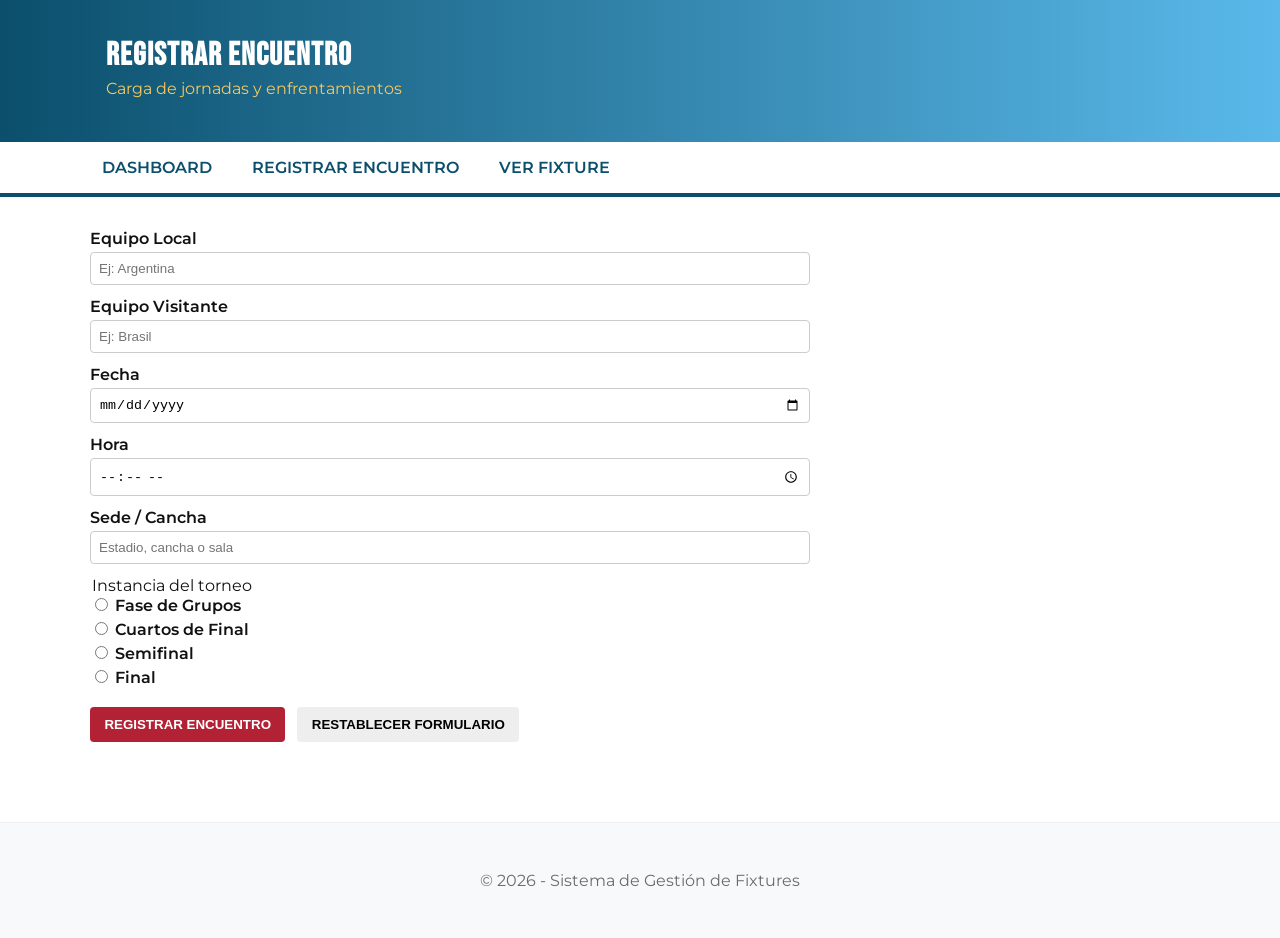
==== alta-fixture.html @ 44f71f2c "Add fixture pages, styles, JS, and banner (TP8)" ====
<!doctype html>
<html lang="es">
<head>
  <meta charset="utf-8">
  <meta name="viewport" content="width=device-width,initial-scale=1">
  <title>Registrar Encuentro - Gestión de Fixtures</title>
  <link rel="preconnect" href="https://fonts.gstatic.com" crossorigin>
  <link href="https://fonts.googleapis.com/css2?family=Bebas+Neue&family=Montserrat:wght@300;400;600&display=swap" rel="stylesheet">
  <link rel="stylesheet" href="/css/styles.css">
</head>
<body>
  <header class="site-header">
    <div class="container">
      <h1>Registrar Encuentro</h1>
      <p class="subtitle">Carga de jornadas y enfrentamientos</p>
    </div>
  </header>

  <nav class="site-nav">
    <div class="container nav-inner">
      <a href="/index.html" class="nav-link">Dashboard</a>
      <a href="/alta-fixture.html" class="nav-link">Registrar Encuentro</a>
      <a href="/ver-fixture.html" class="nav-link">Ver Fixture</a>
    </div>
  </nav>

  <main class="container main-content">
    <section class="form-section">
      <form id="fixture-form" class="fixture-form" novalidate>
        <div class="form-row">
          <label for="local">Equipo Local</label>
          <input id="local" name="local" list="teams" required placeholder="Ej: Argentina">
          <datalist id="teams">
            <option value="Argentina"></option>
            <option value="Estados Unidos"></option>
            <option value="México"></option>
            <option value="Canadá"></option>
            <option value="Brasil"></option>
          </datalist>
        </div>

        <div class="form-row">
          <label for="visitor">Equipo Visitante</label>
          <input id="visitor" name="visitor" list="teams" required placeholder="Ej: Brasil">
        </div>

        <div class="form-row">
          <label for="date">Fecha</label>
          <input id="date" name="date" type="date" required>
        </div>

        <div class="form-row">
          <label for="time">Hora</label>
          <input id="time" name="time" type="time" required>
        </div>

        <div class="form-row">
          <label for="venue">Sede / Cancha</label>
          <input id="venue" name="venue" type="text" required placeholder="Estadio, cancha o sala">
        </div>

        <fieldset class="form-row">
          <legend>Instancia del torneo</legend>
          <label><input type="radio" name="phase" value="Fase de Grupos" required> Fase de Grupos</label>
          <label><input type="radio" name="phase" value="Cuartos de Final"> Cuartos de Final</label>
          <label><input type="radio" name="phase" value="Semifinal"> Semifinal</label>
          <label><input type="radio" name="phase" value="Final"> Final</label>
        </fieldset>

        <div class="form-actions">
          <button type="submit" class="btn primary">REGISTRAR ENCUENTRO</button>
          <button type="reset" class="btn">RESTABLECER FORMULARIO</button>
        </div>
      </form>

      <div id="message" role="status" aria-live="polite"></div>
    </section>
  </main>

  <footer class="site-footer">
    <div class="container">
      <p>&copy; 2026 - Sistema de Gestión de Fixtures</p>
    </div>
  </footer>

  <script src="/js/fixtures.js" defer></script>
</body>
</html>
---- css/styles.css ----
/* styles.css - Paleta inspirada en Mundial 2026 (azules, rojos, blanco, dorado) */
:root{
  --blue:#0b4f6c;
  --light-blue:#5ab9ea;
  --red:#b22234;
  --gold:#f6c85f;
  --bg:#ffffff;
  --muted:#6b6b6b;
  --container-width:1100px;
}

*{box-sizing:border-box}
html,body{height:100%;margin:0;font-family:Montserrat,system-ui,-apple-system,"Segoe UI",Roboto,"Helvetica Neue",Arial; background:var(--bg);color:#111}
.container{max-width:var(--container-width);margin:0 auto;padding:1rem}
.site-header{background:linear-gradient(90deg,var(--blue),var(--light-blue));color:white;padding:1.25rem 0}
.site-header h1{font-family:'Bebas Neue',sans-serif;margin:0;font-size:2rem;letter-spacing:1px}
.subtitle{margin:0.25rem 0 0.5rem;color:var(--gold)}

.site-nav{background:#fff;border-bottom:4px solid var(--blue)}
.nav-inner{display:flex;gap:1rem;align-items:center;padding:0.5rem 0}
.nav-link{color:var(--blue);text-decoration:none;padding:0.5rem 0.75rem;border-radius:4px;text-transform:uppercase;font-weight:600}
.nav-link:hover{background:var(--light-blue);color:white}

.main-content{padding:2rem 0}
.intro p{color:var(--muted)}
.highlights{display:grid;grid-template-columns:1fr 1fr;gap:1rem;margin-top:1rem}
.card{background:#fff;border:1px solid #eee;padding:1rem;border-radius:6px}

.form-section{max-width:720px}
.form-row{display:flex;flex-direction:column;margin-bottom:0.75rem}
label{font-weight:600;margin-bottom:0.25rem}
input[type=text],input[type=date],input[type=time],input[list]{padding:0.5rem;border:1px solid #ccc;border-radius:4px}
fieldset{border:0;padding:0;margin:0 0 1rem 0}
fieldset label{display:inline-block;margin-right:1rem}

.form-actions{display:flex;gap:0.75rem;margin-top:1rem}
.btn{padding:0.6rem 0.9rem;border:0;background:#eee;border-radius:4px;cursor:pointer;text-transform:uppercase;font-weight:700}
.btn.primary{background:var(--red);color:white}
.btn:hover{opacity:0.95}

.site-footer{background:#f8f9fa;border-top:1px solid #eee;padding:1rem 0;margin-top:2rem;text-align:center;color:var(--muted)}

/* Fixture table */
.two-column{display:grid;grid-template-columns:2fr 1fr;gap:1.5rem}
.fixture-table{width:100%;border-collapse:collapse;background:#fff}
.fixture-table th,.fixture-table td{padding:0.6rem 0.75rem;border-bottom:1px solid #eee;text-align:left}
.fixture-table thead th{background:linear-gradient(90deg,var(--blue),var(--light-blue));color:white}
.actions-btn{background:transparent;border:0;color:var(--blue);cursor:pointer;text-transform:uppercase;font-weight:600}

/* Aside */
.sidebar{background:#fff;padding:1rem;border:1px solid #eee;border-radius:6px}

/* Small screens */
@media (max-width:800px){
  .two-column{grid-template-columns:1fr}
  .nav-inner{flex-direction:column;align-items:flex-start}
}

/* Accessibility helpers */
[role="status"]{margin-top:1rem;color:var(--blue)}
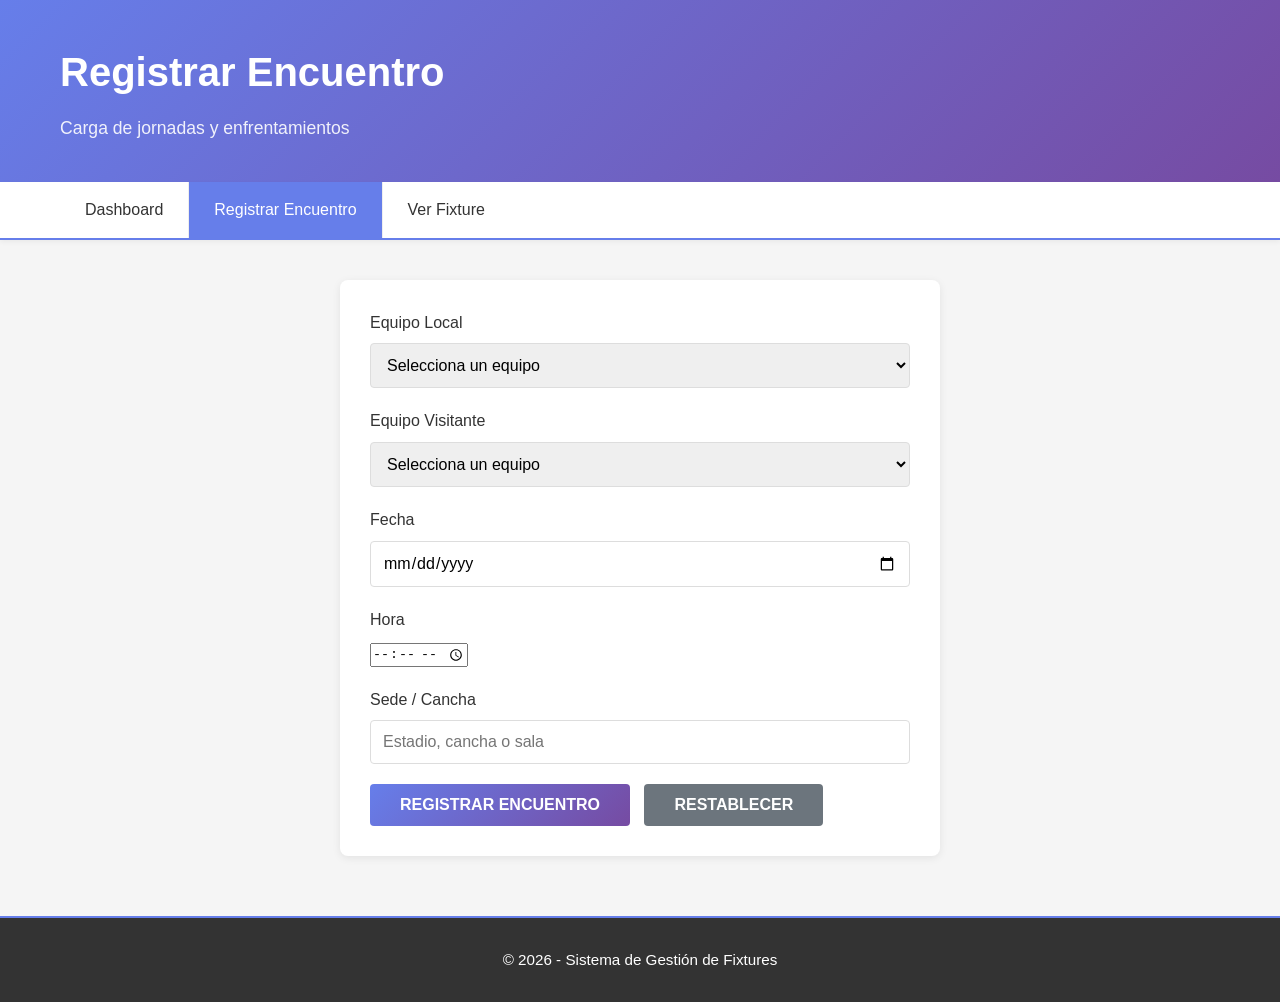
==== commit 3a1ed12e: "Corregir nombres de campos en formularios para que coincidan con JavaScript" ====
--- a/alta-fixture.html
+++ b/alta-fixture.html
@@ -4,9 +4,7 @@
   <meta charset="utf-8">
   <meta name="viewport" content="width=device-width,initial-scale=1">
   <title>Registrar Encuentro - Gestión de Fixtures</title>
-  <link rel="preconnect" href="https://fonts.gstatic.com" crossorigin>
-  <link href="https://fonts.googleapis.com/css2?family=Bebas+Neue&family=Montserrat:wght@300;400;600&display=swap" rel="stylesheet">
-  <link rel="stylesheet" href="/css/styles.css">
+  <link rel="stylesheet" href="./css/styles.css">
 </head>
 <body>
   <header class="site-header">
@@ -18,63 +16,46 @@
 
   <nav class="site-nav">
     <div class="container nav-inner">
-      <a href="/index.html" class="nav-link">Dashboard</a>
-      <a href="/alta-fixture.html" class="nav-link">Registrar Encuentro</a>
-      <a href="/ver-fixture.html" class="nav-link">Ver Fixture</a>
+      <a href="./index.html" class="nav-link">Dashboard</a>
+      <a href="./alta-fixture.html" class="nav-link">Registrar Encuentro</a>
+      <a href="./ver-fixture.html" class="nav-link">Ver Fixture</a>
     </div>
   </nav>
 
   <main class="container main-content">
-    <section class="form-section">
-      <form id="fixture-form" class="fixture-form" novalidate>
-        <div class="form-row">
-          <label for="local">Equipo Local</label>
-          <input id="local" name="local" list="teams" required placeholder="Ej: Argentina">
-          <datalist id="teams">
-            <option value="Argentina"></option>
-            <option value="Estados Unidos"></option>
-            <option value="México"></option>
-            <option value="Canadá"></option>
-            <option value="Brasil"></option>
-          </datalist>
-        </div>
+    <form>
+      <div class="form-group">
+        <label for="equipo1">Equipo Local</label>
+        <select name="equipo1" id="equipo1" required>
+          <option value="">Selecciona un equipo</option>
+        </select>
+      </div>
 
-        <div class="form-row">
-          <label for="visitor">Equipo Visitante</label>
-          <input id="visitor" name="visitor" list="teams" required placeholder="Ej: Brasil">
-        </div>
+      <div class="form-group">
+        <label for="equipo2">Equipo Visitante</label>
+        <select name="equipo2" id="equipo2" required>
+          <option value="">Selecciona un equipo</option>
+        </select>
+      </div>
 
-        <div class="form-row">
-          <label for="date">Fecha</label>
-          <input id="date" name="date" type="date" required>
-        </div>
+      <div class="form-group">
+        <label for="fecha">Fecha</label>
+        <input type="date" name="fecha" id="fecha" required>
+      </div>
 
-        <div class="form-row">
-          <label for="time">Hora</label>
-          <input id="time" name="time" type="time" required>
-        </div>
+      <div class="form-group">
+        <label for="hora">Hora</label>
+        <input type="time" name="hora" id="hora" required>
+      </div>
 
-        <div class="form-row">
-          <label for="venue">Sede / Cancha</label>
-          <input id="venue" name="venue" type="text" required placeholder="Estadio, cancha o sala">
-        </div>
+      <div class="form-group">
+        <label for="ubicacion">Sede / Cancha</label>
+        <input type="text" name="ubicacion" id="ubicacion" placeholder="Estadio, cancha o sala" required>
+      </div>
 
-        <fieldset class="form-row">
-          <legend>Instancia del torneo</legend>
-          <label><input type="radio" name="phase" value="Fase de Grupos" required> Fase de Grupos</label>
-          <label><input type="radio" name="phase" value="Cuartos de Final"> Cuartos de Final</label>
-          <label><input type="radio" name="phase" value="Semifinal"> Semifinal</label>
-          <label><input type="radio" name="phase" value="Final"> Final</label>
-        </fieldset>
-
-        <div class="form-actions">
-          <button type="submit" class="btn primary">REGISTRAR ENCUENTRO</button>
-          <button type="reset" class="btn">RESTABLECER FORMULARIO</button>
-        </div>
-      </form>
-
-      <div id="message" role="status" aria-live="polite"></div>
-    </section>
+      <button type="submit" class="btn">REGISTRAR ENCUENTRO</button>
+      <button type="reset" class="btn btn-secondary" style="margin-left: 10px;">RESTABLECER</button>
+    </form>
   </main>
 
   <footer class="site-footer">
@@ -83,6 +64,6 @@
     </div>
   </footer>
 
-  <script src="/js/fixtures.js" defer></script>
+  <script src="./js/fixtures.js" defer></script>
 </body>
-</html>
+</html>
--- a/css/styles.css
+++ b/css/styles.css
@@ -1,60 +1,371 @@
-/* styles.css - Paleta inspirada en Mundial 2026 (azules, rojos, blanco, dorado) */
-:root{
-  --blue:#0b4f6c;
-  --light-blue:#5ab9ea;
-  --red:#b22234;
-  --gold:#f6c85f;
-  --bg:#ffffff;
-  --muted:#6b6b6b;
-  --container-width:1100px;
-}
-
-*{box-sizing:border-box}
-html,body{height:100%;margin:0;font-family:Montserrat,system-ui,-apple-system,"Segoe UI",Roboto,"Helvetica Neue",Arial; background:var(--bg);color:#111}
-.container{max-width:var(--container-width);margin:0 auto;padding:1rem}
-.site-header{background:linear-gradient(90deg,var(--blue),var(--light-blue));color:white;padding:1.25rem 0}
-.site-header h1{font-family:'Bebas Neue',sans-serif;margin:0;font-size:2rem;letter-spacing:1px}
-.subtitle{margin:0.25rem 0 0.5rem;color:var(--gold)}
-
-.site-nav{background:#fff;border-bottom:4px solid var(--blue)}
-.nav-inner{display:flex;gap:1rem;align-items:center;padding:0.5rem 0}
-.nav-link{color:var(--blue);text-decoration:none;padding:0.5rem 0.75rem;border-radius:4px;text-transform:uppercase;font-weight:600}
-.nav-link:hover{background:var(--light-blue);color:white}
-
-.main-content{padding:2rem 0}
-.intro p{color:var(--muted)}
-.highlights{display:grid;grid-template-columns:1fr 1fr;gap:1rem;margin-top:1rem}
-.card{background:#fff;border:1px solid #eee;padding:1rem;border-radius:6px}
-
-.form-section{max-width:720px}
-.form-row{display:flex;flex-direction:column;margin-bottom:0.75rem}
-label{font-weight:600;margin-bottom:0.25rem}
-input[type=text],input[type=date],input[type=time],input[list]{padding:0.5rem;border:1px solid #ccc;border-radius:4px}
-fieldset{border:0;padding:0;margin:0 0 1rem 0}
-fieldset label{display:inline-block;margin-right:1rem}
-
-.form-actions{display:flex;gap:0.75rem;margin-top:1rem}
-.btn{padding:0.6rem 0.9rem;border:0;background:#eee;border-radius:4px;cursor:pointer;text-transform:uppercase;font-weight:700}
-.btn.primary{background:var(--red);color:white}
-.btn:hover{opacity:0.95}
-
-.site-footer{background:#f8f9fa;border-top:1px solid #eee;padding:1rem 0;margin-top:2rem;text-align:center;color:var(--muted)}
-
-/* Fixture table */
-.two-column{display:grid;grid-template-columns:2fr 1fr;gap:1.5rem}
-.fixture-table{width:100%;border-collapse:collapse;background:#fff}
-.fixture-table th,.fixture-table td{padding:0.6rem 0.75rem;border-bottom:1px solid #eee;text-align:left}
-.fixture-table thead th{background:linear-gradient(90deg,var(--blue),var(--light-blue));color:white}
-.actions-btn{background:transparent;border:0;color:var(--blue);cursor:pointer;text-transform:uppercase;font-weight:600}
-
-/* Aside */
-.sidebar{background:#fff;padding:1rem;border:1px solid #eee;border-radius:6px}
-
-/* Small screens */
-@media (max-width:800px){
-  .two-column{grid-template-columns:1fr}
-  .nav-inner{flex-direction:column;align-items:flex-start}
-}
-
-/* Accessibility helpers */
-[role="status"]{margin-top:1rem;color:var(--blue)}
+/* Global Styles */
+* {
+  margin: 0;
+  padding: 0;
+  box-sizing: border-box;
+}
+
+html {
+  font-size: 16px;
+  scroll-behavior: smooth;
+}
+
+body {
+  font-family: -apple-system, BlinkMacSystemFont, 'Segoe UI', Roboto, 'Helvetica Neue', Arial, sans-serif;
+  line-height: 1.6;
+  color: #333;
+  background-color: #f5f5f5;
+}
+
+/* Container */
+.container {
+  max-width: 1200px;
+  margin: 0 auto;
+  padding: 0 20px;
+}
+
+/* Header */
+.site-header {
+  background: linear-gradient(135deg, #667eea 0%, #764ba2 100%);
+  color: white;
+  padding: 40px 0;
+  box-shadow: 0 2px 10px rgba(0, 0, 0, 0.1);
+  margin-bottom: 0;
+}
+
+.site-header h1 {
+  font-size: 2.5rem;
+  margin-bottom: 10px;
+  font-weight: 700;
+}
+
+.site-header .subtitle {
+  font-size: 1.1rem;
+  opacity: 0.9;
+  font-weight: 300;
+}
+
+/* Navigation */
+.site-nav {
+  background-color: white;
+  border-bottom: 2px solid #667eea;
+  margin-bottom: 40px;
+  box-shadow: 0 2px 5px rgba(0, 0, 0, 0.05);
+}
+
+.nav-inner {
+  display: flex;
+  gap: 0;
+  flex-wrap: wrap;
+}
+
+.nav-link {
+  display: inline-block;
+  padding: 15px 25px;
+  color: #333;
+  text-decoration: none;
+  font-weight: 500;
+  border-right: 1px solid #eee;
+  transition: all 0.3s ease;
+}
+
+.nav-link:last-child {
+  border-right: none;
+}
+
+.nav-link:hover {
+  background-color: #f5f5f5;
+  color: #667eea;
+}
+
+.nav-link.active {
+  background-color: #667eea;
+  color: white;
+}
+
+/* Main Content */
+.main-content {
+  margin-bottom: 40px;
+}
+
+.intro {
+  margin-bottom: 40px;
+}
+
+.intro article {
+  background: white;
+  padding: 30px;
+  border-radius: 8px;
+  box-shadow: 0 2px 8px rgba(0, 0, 0, 0.08);
+  border-left: 4px solid #667eea;
+}
+
+.intro h2 {
+  color: #667eea;
+  font-size: 2rem;
+  margin-bottom: 15px;
+}
+
+.intro p {
+  color: #666;
+  font-size: 1rem;
+  line-height: 1.8;
+}
+
+/* Highlights / Cards */
+.highlights {
+  display: grid;
+  grid-template-columns: repeat(auto-fit, minmax(300px, 1fr));
+  gap: 25px;
+  margin-bottom: 40px;
+}
+
+.card {
+  background: white;
+  padding: 25px;
+  border-radius: 8px;
+  box-shadow: 0 2px 8px rgba(0, 0, 0, 0.08);
+  transition: transform 0.3s ease, box-shadow 0.3s ease;
+}
+
+.card:hover {
+  transform: translateY(-5px);
+  box-shadow: 0 5px 15px rgba(0, 0, 0, 0.15);
+}
+
+.card h3 {
+  color: #667eea;
+  margin-bottom: 15px;
+  font-size: 1.5rem;
+}
+
+.card p {
+  color: #666;
+  line-height: 1.8;
+}
+
+/* Forms */
+form {
+  background: white;
+  padding: 30px;
+  border-radius: 8px;
+  box-shadow: 0 2px 8px rgba(0, 0, 0, 0.08);
+  max-width: 600px;
+  margin: 0 auto 40px;
+}
+
+.form-group {
+  margin-bottom: 20px;
+}
+
+label {
+  display: block;
+  margin-bottom: 8px;
+  font-weight: 500;
+  color: #333;
+}
+
+input[type="text"],
+input[type="email"],
+input[type="number"],
+input[type="date"],
+textarea,
+select {
+  width: 100%;
+  padding: 12px;
+  border: 1px solid #ddd;
+  border-radius: 4px;
+  font-size: 1rem;
+  font-family: inherit;
+  transition: border-color 0.3s ease;
+}
+
+input[type="text"]:focus,
+input[type="email"]:focus,
+input[type="number"]:focus,
+input[type="date"]:focus,
+textarea:focus,
+select:focus {
+  outline: none;
+  border-color: #667eea;
+  box-shadow: 0 0 0 3px rgba(102, 126, 234, 0.1);
+}
+
+textarea {
+  resize: vertical;
+  min-height: 120px;
+}
+
+/* Buttons */
+button,
+.btn {
+  display: inline-block;
+  padding: 12px 30px;
+  background: linear-gradient(135deg, #667eea 0%, #764ba2 100%);
+  color: white;
+  border: none;
+  border-radius: 4px;
+  font-size: 1rem;
+  font-weight: 600;
+  cursor: pointer;
+  transition: all 0.3s ease;
+  text-decoration: none;
+  text-align: center;
+}
+
+button:hover,
+.btn:hover {
+  transform: translateY(-2px);
+  box-shadow: 0 5px 15px rgba(102, 126, 234, 0.4);
+}
+
+button:active,
+.btn:active {
+  transform: translateY(0);
+}
+
+button.btn-secondary,
+.btn-secondary {
+  background: #6c757d;
+}
+
+button.btn-danger,
+.btn-danger {
+  background: #dc3545;
+}
+
+/* Table */
+table {
+  width: 100%;
+  border-collapse: collapse;
+  background: white;
+  border-radius: 8px;
+  overflow: hidden;
+  box-shadow: 0 2px 8px rgba(0, 0, 0, 0.08);
+  margin-bottom: 40px;
+}
+
+thead {
+  background: #667eea;
+  color: white;
+}
+
+th {
+  padding: 15px;
+  text-align: left;
+  font-weight: 600;
+}
+
+td {
+  padding: 15px;
+  border-bottom: 1px solid #eee;
+}
+
+tbody tr:hover {
+  background-color: #f9f9f9;
+}
+
+tbody tr:last-child td {
+  border-bottom: none;
+}
+
+/* Footer */
+.site-footer {
+  background: #333;
+  color: white;
+  padding: 30px 0;
+  text-align: center;
+  margin-top: 60px;
+  border-top: 2px solid #667eea;
+}
+
+.site-footer p {
+  margin: 0;
+  font-size: 0.95rem;
+}
+
+/* Alerts */
+.alert {
+  padding: 15px 20px;
+  border-radius: 4px;
+  margin-bottom: 20px;
+  border-left: 4px solid;
+}
+
+.alert-success {
+  background-color: #d4edda;
+  color: #155724;
+  border-color: #28a745;
+}
+
+.alert-error,
+.alert-danger {
+  background-color: #f8d7da;
+  color: #721c24;
+  border-color: #f5c6cb;
+}
+
+.alert-info {
+  background-color: #d1ecf1;
+  color: #0c5460;
+  border-color: #bee5eb;
+}
+
+/* Responsive */
+@media (max-width: 768px) {
+  .site-header h1 {
+    font-size: 1.8rem;
+  }
+
+  .nav-inner {
+    flex-direction: column;
+  }
+
+  .nav-link {
+    border-right: none;
+    border-bottom: 1px solid #eee;
+  }
+
+  .nav-link:last-child {
+    border-bottom: none;
+  }
+
+  .highlights {
+    grid-template-columns: 1fr;
+  }
+
+  form {
+    padding: 20px;
+  }
+
+  table {
+    font-size: 0.9rem;
+  }
+
+  th,
+  td {
+    padding: 10px;
+  }
+}
+
+@media (max-width: 480px) {
+  .site-header {
+    padding: 25px 0;
+  }
+
+  .site-header h1 {
+    font-size: 1.5rem;
+  }
+
+  .site-header .subtitle {
+    font-size: 0.95rem;
+  }
+
+  .container {
+    padding: 0 15px;
+  }
+
+  .intro article {
+    padding: 20px;
+  }
+}
